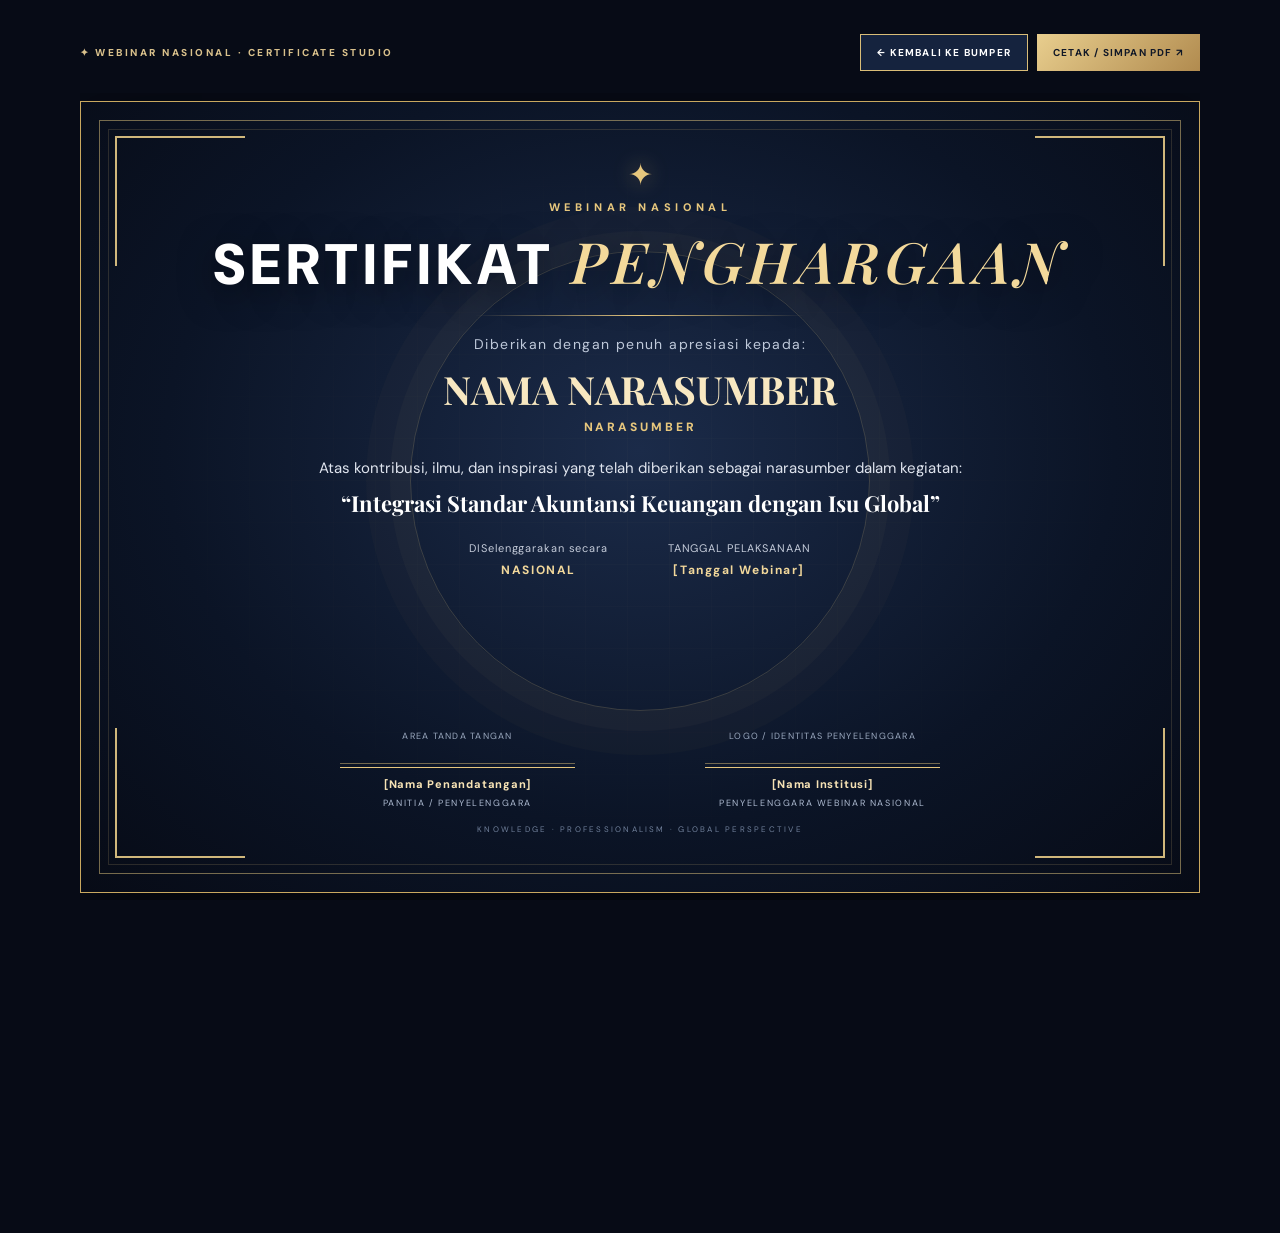
==== sertifikat.html @ 472e7316 "Add editable national webinar speaker certificate page" ====
<!doctype html>
<html lang="id">
<head>
<meta charset="utf-8">
<meta name="viewport" content="width=device-width,initial-scale=1">
<meta name="theme-color" content="#070b16">
<title>Sertifikat Narasumber | Webinar Nasional</title>
<link rel="stylesheet" href="style.css">
<style>
body{overflow:auto;min-height:100%;background:#070b16;color:#fff}
.certificate-app{min-height:100vh;padding:34px 20px 50px;position:relative;z-index:1}
.cert-toolbar{max-width:1120px;margin:0 auto 22px;display:flex;align-items:center;justify-content:space-between;gap:12px;flex-wrap:wrap}
.cert-brand{font-size:10px;letter-spacing:.25em;color:#d9c18c;font-weight:800}
.cert-actions{display:flex;gap:9px;flex-wrap:wrap}
.cert-btn{border:1px solid #d9bd78;background:#15233e;color:#fff;padding:11px 16px;font:700 10px 'DM Sans',sans-serif;letter-spacing:.12em;cursor:pointer}
.cert-btn.primary{background:linear-gradient(135deg,#e8ce8e,#b18b4f);color:#111827;border:0}
.cert-btn:hover{filter:brightness(1.12)}
.cert-wrap{width:min(1120px,100%);margin:auto;overflow-x:auto;padding:8px 0 20px}
.certificate{position:relative;width:1120px;height:792px;max-width:none;background:radial-gradient(ellipse at 50% 44%,#1b2b49 0%,#0b1426 60%,#070b16 100%);border:1px solid #c9a85f;box-shadow:0 24px 80px #0009;overflow:hidden;padding:58px 78px;text-align:center}
.certificate:before{content:"";position:absolute;inset:18px;border:1px solid #d8bd7b88;pointer-events:none}
.certificate:after{content:"";position:absolute;inset:27px;border:1px solid #d8bd7b2b;pointer-events:none}
.cert-grid{position:absolute;inset:0;opacity:.11;background-image:linear-gradient(#e7c77d33 1px,transparent 1px),linear-gradient(90deg,#e7c77d33 1px,transparent 1px);background-size:42px 42px;mask-image:radial-gradient(ellipse,black,transparent 74%)}
.cert-orb{position:absolute;width:460px;height:460px;border:1px solid #d8bd7b36;border-radius:50%;left:50%;top:48%;transform:translate(-50%,-50%);box-shadow:0 0 0 20px #d8bd7b08,0 0 0 44px #d8bd7b05}
.cert-corner{position:absolute;width:130px;height:130px;border-color:#e6ca86;border-style:solid;opacity:.9}
.cert-corner.tl{top:34px;left:34px;border-width:2px 0 0 2px}.cert-corner.tr{top:34px;right:34px;border-width:2px 2px 0 0}.cert-corner.bl{bottom:34px;left:34px;border-width:0 0 2px 2px}.cert-corner.br{bottom:34px;right:34px;border-width:0 2px 2px 0}
.cert-content{position:relative;z-index:1;height:100%;display:flex;flex-direction:column;align-items:center}
.cert-mark{font-size:30px;color:#e7c77d;line-height:1;margin-bottom:10px;text-shadow:0 0 22px #e7c77d77}
.cert-eyebrow{font-size:11px;font-weight:800;letter-spacing:.42em;color:#e7c77d;margin:0 0 18px}
.cert-title{font-size:57px;line-height:1;font-weight:900;letter-spacing:.09em;margin:0;color:#fff;text-shadow:0 8px 35px #0008}
.cert-title em{font-family:'Playfair Display',serif;color:#f3d99b;font-weight:600}
.cert-rule{width:330px;height:1px;background:linear-gradient(90deg,transparent,#e7c77d,transparent);margin:22px auto 19px}
.cert-intro{font-size:14px;letter-spacing:.1em;color:#bfc9da;margin:0 0 15px}
.cert-name{font-family:'Playfair Display',serif;font-weight:700;font-size:39px;color:#f8e8c1;margin:0 0 7px;line-height:1.12}
.cert-role{font-size:12px;letter-spacing:.24em;color:#e7c77d;font-weight:800;margin:0 0 20px}
.cert-body{font-size:15px;line-height:1.8;color:#e0e5ef;max-width:790px;margin:0 auto}
.cert-topic{font-family:'Playfair Display',serif;font-size:22px;line-height:1.3;color:#fff;margin:7px auto 0;max-width:820px}
.cert-meta{display:flex;justify-content:center;gap:60px;margin-top:24px;color:#c5ccda;font-size:11px;letter-spacing:.08em}
.cert-meta strong{display:block;color:#f2d89b;font-size:12px;margin-top:7px;letter-spacing:.13em}
.signature-area{margin-top:auto;margin-bottom:3px;display:flex;justify-content:center;align-items:flex-end;width:100%;gap:130px}
.sig-block{width:235px;text-align:center;color:#dfe5f0;font-size:11px;letter-spacing:.07em}
.sig-image{height:58px;width:100%;display:flex;align-items:center;justify-content:center;margin-bottom:4px}
.sig-image img{max-height:58px;max-width:190px;object-fit:contain}
.sig-placeholder{height:55px;width:100%;border-bottom:1px solid #e7c77d77;display:flex;align-items:center;justify-content:center;color:#9ba9bf;font-size:9px;letter-spacing:.14em}
.sig-name{border-top:1px solid #e7c77d;margin-top:3px;padding-top:9px;font-weight:800;color:#f7e3b5;min-height:26px}
.sig-caption{font-size:9px;color:#aebbd1;margin-top:4px;letter-spacing:.18em}
.cert-foot{font-size:8px;letter-spacing:.28em;color:#71809b;margin-top:12px}
.editor{max-width:1120px;margin:20px auto 0;padding:18px 20px;border:1px solid #d7bd7b44;background:#0c1425;display:grid;grid-template-columns:repeat(4,minmax(0,1fr));gap:14px}
.editor h2{grid-column:1/-1;font-size:12px;letter-spacing:.2em;color:#e7c77d;margin:0 0 2px}
.editor label{font-size:10px;letter-spacing:.1em;color:#b7c3d6;display:flex;flex-direction:column;gap:7px}
.editor input{background:#070c18;border:1px solid #394761;color:white;padding:10px;font:13px 'DM Sans',sans-serif;min-width:0}
.editor .wide{grid-column:span 2}
.editor .hint{grid-column:1/-1;font-size:10px;color:#8391a8;line-height:1.5;margin:0}
@media(max-width:720px){.certificate-app{padding:22px 12px}.cert-toolbar{align-items:flex-start}.editor{grid-template-columns:1fr 1fr}.editor .wide{grid-column:span 2}.certificate{transform-origin:top left}}
@page{size:A4 landscape;margin:0}
@media print{
 html,body{width:297mm;height:210mm;overflow:hidden!important;background:#070b16!important;-webkit-print-color-adjust:exact;print-color-adjust:exact}
 .certificate-app{padding:0;min-height:0}
 .cert-toolbar,.editor{display:none!important}
 .cert-wrap{width:297mm;height:210mm;padding:0;margin:0;overflow:visible}
 .certificate{width:297mm;height:210mm;transform:none!important;box-shadow:none;padding:15mm 20mm;border:0}
 .certificate:before{inset:5mm}.certificate:after{inset:7mm}
 .cert-corner{width:35mm;height:35mm}.cert-corner.tl{top:9mm;left:9mm}.cert-corner.tr{top:9mm;right:9mm}.cert-corner.bl{bottom:9mm;left:9mm}.cert-corner.br{bottom:9mm;right:9mm}
 .cert-mark{font-size:8mm;margin-bottom:2mm}.cert-eyebrow{font-size:3mm;margin-bottom:4mm}
 .cert-title{font-size:15mm}.cert-rule{margin:5mm auto 4mm;width:88mm}
 .cert-intro{font-size:3.7mm;margin-bottom:3mm}.cert-name{font-size:10mm}.cert-role{font-size:3mm;margin-bottom:4mm}
 .cert-body{font-size:3.8mm}.cert-topic{font-size:6mm;margin-top:1.5mm}
 .cert-meta{margin-top:5mm;font-size:2.8mm;gap:16mm}.cert-meta strong{font-size:3.2mm;margin-top:2mm}
 .signature-area{margin-bottom:0;gap:35mm}.sig-block{width:62mm;font-size:2.8mm}.sig-image{height:15mm}.sig-image img{max-height:15mm;max-width:50mm}.sig-placeholder{height:14mm;font-size:2.3mm}.sig-name{padding-top:2mm;min-height:7mm}.sig-caption{font-size:2.2mm}
 .cert-foot{font-size:2mm;margin-top:2mm}
}
</style>
</head>
<body>
<main class="certificate-app">
 <div class="cert-toolbar">
  <div class="cert-brand">✦ WEBINAR NASIONAL · CERTIFICATE STUDIO</div>
  <div class="cert-actions">
   <button class="cert-btn" onclick="window.location.href='index.html'">← KEMBALI KE BUMPER</button>
   <button class="cert-btn primary" onclick="window.print()">CETAK / SIMPAN PDF ↗</button>
  </div>
 </div>
 <div class="cert-wrap">
  <section class="certificate" id="certificate">
   <div class="cert-grid"></div><div class="cert-orb"></div>
   <i class="cert-corner tl"></i><i class="cert-corner tr"></i><i class="cert-corner bl"></i><i class="cert-corner br"></i>
   <div class="cert-content">
    <div class="cert-mark">✦</div>
    <p class="cert-eyebrow">WEBINAR NASIONAL</p>
    <h1 class="cert-title">SERTIFIKAT <em>PENGHARGAAN</em></h1>
    <div class="cert-rule"></div>
    <p class="cert-intro">Diberikan dengan penuh apresiasi kepada:</p>
    <h2 class="cert-name" id="preview-name">NAMA NARASUMBER</h2>
    <p class="cert-role" id="preview-degree">NARASUMBER</p>
    <p class="cert-body">Atas kontribusi, ilmu, dan inspirasi yang telah diberikan sebagai narasumber dalam kegiatan:</p>
    <h3 class="cert-topic">“Integrasi Standar Akuntansi Keuangan dengan Isu Global”</h3>
    <div class="cert-meta">
     <div>DISelenggarakan secara<strong>NASIONAL</strong></div>
     <div>TANGGAL PELAKSANAAN<strong id="preview-date">[Tanggal Webinar]</strong></div>
    </div>
    <div class="signature-area">
     <div class="sig-block">
      <div class="sig-image"><img id="sig-img" alt="Tanda tangan panitia" hidden></div>
      <div class="sig-placeholder" id="sig-placeholder">AREA TANDA TANGAN</div>
      <div class="sig-name" id="preview-signatory">[Nama Penandatangan]</div>
      <div class="sig-caption">PANITIA / PENYELENGGARA</div>
     </div>
     <div class="sig-block">
      <div class="sig-image"><img id="org-img" alt="Logo penyelenggara" hidden></div>
      <div class="sig-placeholder" id="org-placeholder">LOGO / IDENTITAS PENYELENGGARA</div>
      <div class="sig-name" id="preview-org">[Nama Institusi]</div>
      <div class="sig-caption">PENYELENGGARA WEBINAR NASIONAL</div>
     </div>
    </div>
    <div class="cert-foot">KNOWLEDGE · PROFESSIONALISM · GLOBAL PERSPECTIVE</div>
   </div>
  </section>
 </div>
 <section class="editor">
  <h2>SESUAIKAN DATA SERTIFIKAT</h2>
  <label>Nama lengkap narasumber<input id="input-name" value="NAMA NARASUMBER"></label>
  <label>Gelar / kualifikasi<input id="input-degree" value="NARASUMBER"></label>
  <label>Tanggal webinar<input id="input-date" placeholder="Contoh: 4 November 2026"></label>
  <label>Nama penandatangan<input id="input-signatory" placeholder="Nama lengkap / jabatan"></label>
  <label class="wide">Nama institusi / penyelenggara<input id="input-org" placeholder="Nama program studi / institusi"></label>
  <label class="wide">Unggah gambar tanda tangan (opsional)<input id="input-signature" type="file" accept="image/png,image/jpeg,image/webp"></label>
  <p class="hint">Area tanda tangan disiapkan kosong secara default agar bisa diisi tanda tangan resmi. Gunakan gambar tanda tangan yang memang berhak digunakan. Untuk hasil terbaik, unggah PNG transparan. Klik “Cetak / Simpan PDF” lalu pilih ukuran kertas A4 dan orientasi landscape.</p>
 </section>
</main>
<script>
const bind=(input,preview)=>{document.getElementById(input).addEventListener('input',e=>document.getElementById(preview).textContent=e.target.value||'');};
bind('input-name','preview-name');bind('input-degree','preview-degree');bind('input-date','preview-date');bind('input-signatory','preview-signatory');bind('input-org','preview-org');
document.getElementById('input-signature').addEventListener('change',e=>{
 const file=e.target.files&&e.target.files[0];if(!file)return;
 const reader=new FileReader();reader.onload=()=>{const img=document.getElementById('sig-img');img.src=reader.result;img.hidden=false;document.getElementById('sig-placeholder').hidden=true;};reader.readAsDataURL(file);
});
</script>
</body></html>
---- style.css ----
@import url('https://fonts.googleapis.com/css2?family=DM+Sans:wght@400;500;600;700;800;900&family=Playfair+Display:ital,wght@0,600;0,700;1,600;1,700&display=swap');
:root{--gold:#e7c77d;--pale:#fff1c7;--navy:#070b16;--blue:#15233e}
*{box-sizing:border-box}html,body{margin:0;width:100%;height:100%;overflow:hidden;background:var(--navy);color:#fff;font-family:'DM Sans',sans-serif}.stage{position:relative;width:100%;height:100%;min-height:500px;overflow:hidden;isolation:isolate;background:radial-gradient(ellipse at 50% 50%,#172747 0%,#0b1428 43%,#060913 100%)}
.backdrop-grid{position:absolute;inset:-50%;opacity:.12;background-image:linear-gradient(#e7c77d33 1px,transparent 1px),linear-gradient(90deg,#e7c77d33 1px,transparent 1px);background-size:72px 72px;transform:perspective(680px) rotateX(62deg) scale(1.8);animation:gridDrift 22s linear infinite;z-index:-2}
.glow{position:absolute;width:48vw;height:48vw;border-radius:50%;filter:blur(95px);opacity:.23;z-index:-2;transition:all 1s}.glow-left{left:-20%;top:5%;background:#1f5794;animation:glowFloat 12s ease-in-out infinite alternate}.glow-right{right:-20%;bottom:-28%;background:#a47a39;animation:glowFloat 15s ease-in-out infinite alternate-reverse}
#particles{position:absolute;inset:0;width:100%;height:100%;z-index:-1;pointer-events:none}.vignette{position:absolute;inset:0;z-index:4;pointer-events:none;background:radial-gradient(ellipse,transparent 45%,#03050bbd 110%)}
.top-bar{position:absolute;top:5.5%;left:6%;right:6%;display:flex;align-items:center;gap:13px;color:#b9c4d9;font-size:9px;font-weight:700;letter-spacing:.28em;z-index:6;opacity:.8}.top-bar i{height:1px;flex:1;background:linear-gradient(90deg,#d2b16a77,transparent)}.top-mark{color:var(--gold);font-size:15px}
.progress-track{position:absolute;top:0;left:0;width:100%;height:2px;background:#ffffff0b;z-index:10}.progress-track span{display:block;height:100%;width:0;background:linear-gradient(90deg,#9d753c,var(--pale));box-shadow:0 0 12px var(--gold)}
.scene{position:absolute;inset:10% 5% 9%;display:flex;align-items:center;justify-content:center;flex-direction:column;text-align:center;visibility:hidden;opacity:0;pointer-events:none;transform:scale(1.025);transition:opacity .7s ease,transform .9s cubic-bezier(.2,.8,.2,1),visibility .7s}.scene.active{visibility:visible;opacity:1;transform:scale(1);pointer-events:auto}.micro-label{font-size:10px;font-weight:700;letter-spacing:.5em;color:var(--gold);margin:0 0 28px;opacity:0;transform:translateY(18px);text-shadow:0 0 18px #e7c77d55}.active .micro-label{animation:microIn .8s .15s forwards}
.scene-kicker .kicker-orbit{position:absolute;width:min(56vw,650px);aspect-ratio:1;border:1px solid #dfbf7330;border-radius:50%;animation:orbitSpin 28s linear infinite}.kicker-orbit:before,.kicker-orbit:after{content:'';position:absolute;width:7px;height:7px;background:var(--pale);border-radius:50%;box-shadow:0 0 20px 5px #e7c77d99}.kicker-orbit:before{top:13%;left:17%}.kicker-orbit:after{bottom:15%;right:13%;width:4px;height:4px}
.kicker-line{position:absolute;width:min(80vw,900px);height:1px;background:linear-gradient(90deg,transparent,#e7c77d99,transparent);transform:scaleX(0);box-shadow:0 0 18px #e7c77d55}.active .kicker-line{animation:lineExpand 1s .2s forwards}
.word-narasumber{display:flex;gap:clamp(1px,.8vw,12px);position:relative;margin:0;font-size:clamp(32px,7.4vw,104px);font-weight:900;letter-spacing:.08em;line-height:1;text-shadow:0 8px 45px #000a;z-index:1}.word-narasumber span{display:inline-block;opacity:0;transform:translateY(70px) rotateX(90deg) scale(.7);filter:blur(12px)}.active .word-narasumber span{animation:letterDrop .75s cubic-bezier(.16,1,.3,1) forwards;animation-delay:calc(.25s + var(--i)*.075s)}.word-narasumber span:nth-child(1){--i:0}.word-narasumber span:nth-child(2){--i:1}.word-narasumber span:nth-child(3){--i:2}.word-narasumber span:nth-child(4){--i:3}.word-narasumber span:nth-child(5){--i:4}.word-narasumber span:nth-child(6){--i:5}.word-narasumber span:nth-child(7){--i:6}.word-narasumber span:nth-child(8){--i:7}.word-narasumber span:nth-child(9){--i:8}.word-narasumber span:nth-child(10){--i:9}
.under-glow{height:2px;width:0;margin-top:32px;background:linear-gradient(90deg,transparent,var(--gold),transparent);box-shadow:0 0 24px var(--gold)}.active .under-glow{animation:underGlow 1.1s 1.1s forwards}.scene-sub{font-size:9px;letter-spacing:.32em;color:#aebbd1;margin:24px 0 0;opacity:0;transform:translateY(12px)}.active .scene-sub{animation:microIn .7s 1.3s forwards}
.scene-arrival .light-sweep{position:absolute;top:0;bottom:0;width:30%;left:-40%;background:linear-gradient(90deg,transparent,#e8c8781a,transparent);transform:skewX(-20deg)}.active .light-sweep{animation:sweep 1.8s .1s ease-in-out forwards}
.scene-arrival h2{font-size:clamp(35px,6.6vw,86px);line-height:1.08;letter-spacing:-.04em;margin:0;opacity:0;transform:scale(.8);filter:blur(13px)}.active.scene-arrival h2{animation:impactIn 1s .35s cubic-bezier(.16,1,.3,1) forwards}.scene-arrival h2 em{font-family:'Playfair Display',serif;color:var(--pale);font-weight:600}
.arrival-ring{width:80px;height:80px;border:1px solid #e7c77d66;border-radius:50%;margin-top:32px;display:grid;place-items:center;position:relative;opacity:0;transform:scale(.3)}.arrival-ring:before,.arrival-ring:after{content:'';position:absolute;inset:-10px;border:1px solid #e7c77d44;border-radius:50%;animation:ringPulse 2.4s infinite}.arrival-ring:after{animation-delay:1.2s}.arrival-ring span{color:var(--gold);font-size:25px;text-shadow:0 0 22px var(--gold)}.active .arrival-ring{animation:popIn .7s 1s forwards}
.scene-welcome .welcome-rays{position:absolute;width:100%;height:100%;background:repeating-conic-gradient(from 0deg at 50% 50%,#e7c77d0a 0deg 2deg,transparent 2deg 15deg);mask-image:radial-gradient(ellipse,black,transparent 70%);animation:rays 28s linear infinite}
.welcome-title{position:relative;font-size:clamp(39px,7vw,92px);font-weight:900;letter-spacing:-.065em;margin:0;opacity:0;transform:translateY(30px);z-index:1}.welcome-title b{font-family:'Playfair Display',serif;font-weight:600;font-style:italic;color:var(--pale);text-shadow:0 0 35px #e7c77d77}.active .welcome-title{animation:welcomeIn 1s .3s forwards}
.welcome-line{display:flex;align-items:center;gap:17px;margin-top:27px;opacity:0}.welcome-line span{height:1px;width:0;background:var(--gold)}.welcome-line i{font-size:9px;letter-spacing:.28em;color:#c1cadd;font-style:normal}.active .welcome-line{animation:fadeOnly .5s 1s forwards}.active .welcome-line span{animation:lineGrow .8s 1s forwards}
.sparkle{position:absolute;color:var(--pale);text-shadow:0 0 20px var(--gold);opacity:0}.s1{left:20%;top:25%;font-size:24px}.s2{right:19%;top:34%;font-size:31px}.s3{right:27%;bottom:22%;font-size:19px}.active .s1{animation:twinkle 1.6s 1s infinite}.active .s2{animation:twinkle 1.8s 1.3s infinite}.active .s3{animation:twinkle 1.5s 1.6s infinite}
.scene-reveal{inset:10% 7% 8%;text-align:left}.reveal-overline{position:absolute;top:1%;left:0;color:var(--gold);font-size:9px;letter-spacing:.4em;font-weight:700;opacity:0;transform:translateY(-12px)}.active .reveal-overline{animation:microIn .7s .1s forwards}
.reveal-layout{width:100%;height:100%;display:flex;align-items:center;justify-content:center;gap:clamp(38px,8vw,115px);padding:3% 2%}.photo-column{position:relative;width:min(31vw,365px);height:min(66vh,500px);min-width:220px;flex-shrink:0;opacity:0;transform:translateY(55px) scale(.86);filter:blur(12px)}.active .photo-column{animation:photoReveal 1.15s .35s cubic-bezier(.16,1,.3,1) forwards}
.photo-aura{position:absolute;inset:-25%;background:radial-gradient(ellipse,#dcb76a55,transparent 65%);filter:blur(28px);animation:auraBreathe 4s infinite}.photo-ring{position:absolute;border:1px solid #e7c77d55;border-radius:50%;aspect-ratio:1;left:50%;top:50%;transform:translate(-50%,-50%)}.ring-a{width:130%;animation:ringRotate 23s linear infinite}.ring-a:before{content:'';position:absolute;left:17%;top:12%;width:8px;height:8px;background:var(--pale);border-radius:50%;box-shadow:0 0 22px 8px #e7c77d99}.ring-b{width:115%;border-style:dashed;opacity:.48;animation:ringRotate 34s linear infinite reverse}
.photo-card{position:absolute;inset:0;overflow:hidden;background:linear-gradient(145deg,#263957,#0a1120);border:1px solid #f5dda4;box-shadow:0 25px 90px #000b,0 0 50px #e7c77d33;clip-path:polygon(0 0,87% 0,100% 11%,100% 100%,13% 100%,0 89%)}.photo-card img{display:none;width:100%;height:100%;object-fit:cover;filter:saturate(.9) contrast(1.07)}.photo-placeholder{position:absolute;inset:0;display:flex;align-items:center;justify-content:center;flex-direction:column;gap:13px;background:radial-gradient(circle at 50% 30%,#41516e,#0d172b 70%);color:var(--pale);text-align:center}.photo-placeholder span{font-size:45px;text-shadow:0 0 25px var(--gold)}.photo-placeholder b{font-size:10px;letter-spacing:.15em}.photo-placeholder small{font-size:9px;letter-spacing:.06em;color:#b7c1d2}
.photo-glint{position:absolute;inset:0;background:linear-gradient(115deg,transparent 35%,#fff4 50%,transparent 65%);transform:translateX(-130%)}.active .photo-glint{animation:photoGlint 1.5s 1.3s ease-in-out forwards}
.photo-corner{position:absolute;width:29px;height:29px;border-color:var(--pale);border-style:solid;z-index:3;filter:drop-shadow(0 0 7px var(--gold))}.pc1{top:-8px;left:-8px;border-width:2px 0 0 2px}.pc2{top:-8px;right:-8px;border-width:2px 2px 0 0}.pc3{bottom:-8px;left:-8px;border-width:0 0 2px 2px}.pc4{bottom:-8px;right:-8px;border-width:0 2px 2px 0}
.speaker-copy{max-width:560px;min-width:0;opacity:0;transform:translateX(55px);filter:blur(9px)}.active .speaker-copy{animation:copyReveal 1s .75s cubic-bezier(.16,1,.3,1) forwards}.speaker-overline{font-size:9px;color:var(--gold);font-weight:700;letter-spacing:.35em;display:flex;align-items:center;gap:12px;margin:0 0 20px}.speaker-overline span{width:27px;height:1px;background:var(--gold);box-shadow:0 0 12px var(--gold)}
.speaker-name{font-size:clamp(30px,4.5vw,62px);font-weight:900;line-height:1.02;letter-spacing:-.055em;margin:0;text-shadow:0 8px 40px #0009}.gold-divider{display:flex;align-items:center;gap:12px;color:var(--gold);font-size:13px;margin:23px 0}.gold-divider span{height:1px;width:55px;background:linear-gradient(90deg,var(--gold),transparent)}.gold-divider span:last-child{transform:rotate(180deg)}
.speaker-role{font-size:clamp(10px,1.1vw,13px);letter-spacing:.17em;line-height:1.7;color:#c0cadb;font-weight:600;margin:0;text-transform:uppercase}.speaker-thanks{font-size:8px;letter-spacing:.28em;color:#7787a4;margin:28px 0 0}
.reveal-bottom{position:absolute;bottom:0;left:0;right:0;display:flex;justify-content:space-between;align-items:center;color:#8692a9;font-size:8px;letter-spacing:.23em;opacity:0}.reveal-bottom b{font-size:14px;color:var(--gold)}.active .reveal-bottom{animation:fadeOnly .6s 1.35s forwards}
.sound-ui{position:absolute;left:6%;bottom:5%;display:flex;align-items:center;gap:10px;color:#9eabc1;font-size:8px;letter-spacing:.18em;z-index:8}.equalizer{height:14px;display:flex;align-items:center;gap:2px}.equalizer i{height:4px;width:2px;background:var(--gold);opacity:.55}.sound-ui.playing .equalizer i{opacity:1;animation:eq .55s infinite alternate}.equalizer i:nth-child(2){animation-delay:.15s}.equalizer i:nth-child(3){animation-delay:.3s}.equalizer i:nth-child(4){animation-delay:.08s}
.audio-toggle{position:absolute;right:5.5%;bottom:4%;width:38px;height:38px;border:1px solid #d9bd7c88;border-radius:50%;background:#101a2d;color:var(--pale);font-size:17px;cursor:pointer;z-index:9;box-shadow:0 0 22px #e7c77d20}.audio-toggle:hover{transform:scale(1.08);background:#27334a}
@keyframes gridDrift{to{background-position:72px 72px}}@keyframes glowFloat{to{transform:translate(20%,15%) scale(1.2)}}@keyframes orbitSpin{to{transform:rotate(360deg)}}@keyframes ringRotate{to{transform:translate(-50%,-50%) rotate(360deg)}}@keyframes rays{to{transform:rotate(360deg)}}@keyframes microIn{to{opacity:1;transform:none}}@keyframes lineExpand{to{transform:scaleX(1)}}@keyframes letterDrop{to{opacity:1;transform:translateY(0) rotateX(0) scale(1);filter:blur(0)}}@keyframes underGlow{to{width:min(35vw,400px)}}@keyframes impactIn{to{opacity:1;transform:scale(1);filter:blur(0)}}@keyframes popIn{to{opacity:1;transform:scale(1)}}@keyframes ringPulse{0%{transform:scale(.8);opacity:.7}100%{transform:scale(1.6);opacity:0}}@keyframes sweep{0%{left:-40%}100%{left:120%}}@keyframes welcomeIn{to{opacity:1;transform:none}}@keyframes fadeOnly{to{opacity:1}}@keyframes lineGrow{to{width:42px}}@keyframes twinkle{0%,100%{opacity:0;transform:scale(.4) rotate(0)}50%{opacity:1;transform:scale(1.2) rotate(90deg)}}@keyframes photoReveal{to{opacity:1;transform:none;filter:blur(0)}}@keyframes auraBreathe{50%{transform:scale(1.12);opacity:.7}}@keyframes photoGlint{to{transform:translateX(130%)}}@keyframes copyReveal{to{opacity:1;transform:none;filter:blur(0)}}@keyframes eq{to{height:13px}}
@media(max-width:760px){.top-bar{top:3.5%;font-size:7px;letter-spacing:.13em}.micro-label{font-size:8px;letter-spacing:.32em;margin-bottom:20px}.word-narasumber{font-size:clamp(26px,7.3vw,55px);gap:1px}.kicker-orbit{width:85vw!important}.scene-sub{font-size:7px;letter-spacing:.2em}.scene-arrival h2{font-size:clamp(32px,8vw,52px)}.arrival-ring{width:60px;height:60px}.welcome-title{font-size:clamp(34px,9vw,58px)}.welcome-line{gap:9px}.welcome-line i{font-size:7px;letter-spacing:.15em}.welcome-line span{max-width:25px}.s1{left:9%;top:24%}.s2{right:8%;top:31%}.s3{right:17%;bottom:20%}
.scene-reveal{inset:8% 6% 10%}.reveal-layout{flex-direction:column;gap:19px;padding:8% 0 4%;justify-content:center}.photo-column{width:min(43vw,220px);height:min(35vh,255px);min-width:165px;flex-shrink:0}.speaker-copy{text-align:center;max-width:100%}.speaker-overline{justify-content:center;font-size:7px;margin-bottom:10px}.speaker-name{font-size:clamp(25px,6.5vw,37px)}.gold-divider{justify-content:center;margin:12px 0}.gold-divider span{width:30px}.speaker-role{font-size:8px;letter-spacing:.12em}.speaker-thanks{font-size:7px;margin-top:13px}.reveal-overline{top:0;font-size:7px}.reveal-bottom{font-size:6px;letter-spacing:.12em}.reveal-bottom b{font-size:11px}.sound-ui{bottom:3%;left:6%;font-size:7px}.audio-toggle{bottom:2%;right:6%;width:32px;height:32px}
}
@media(prefers-reduced-motion:reduce){*,*:before,*:after{animation-duration:.01ms!important;animation-iteration-count:1!important;transition-duration:.01ms!important}}


/* Speaker selector and preview navigation */
.selector-screen,.bumper-screen{position:absolute;inset:0;z-index:5;opacity:0;visibility:hidden;pointer-events:none;transition:opacity .65s ease,visibility .65s}
.selector-screen.active,.bumper-screen.active{opacity:1;visibility:visible;pointer-events:auto}
.selector-screen{display:flex;flex-direction:column;align-items:center;justify-content:center;padding:9% 7% 7%;text-align:center}
.selector-eyebrow{margin:0 0 17px;color:var(--gold);font-size:9px;font-weight:700;letter-spacing:.42em}
.selector-heading{margin:0;font-size:clamp(34px,6.7vw,82px);font-weight:900;letter-spacing:-.06em;line-height:1.05;text-shadow:0 10px 40px #0009}
.selector-heading em{font-family:'Playfair Display',serif;color:var(--pale);font-weight:600}
.selector-description{margin:17px 0 35px;color:#aebbd1;font-size:12px;letter-spacing:.06em}
.speaker-options{width:min(100%,1040px);display:grid;grid-template-columns:1fr 1fr;gap:23px}
.speaker-option{position:relative;min-width:0;display:grid;grid-template-columns:112px 1fr;grid-template-rows:auto 1fr auto;column-gap:20px;align-items:center;padding:23px;text-align:left;color:#fff;border:1px solid #d9bd7c55;border-radius:4px;background:linear-gradient(135deg,#182944df,#0b1323ed);cursor:pointer;overflow:hidden;transition:transform .35s,border-color .35s,box-shadow .35s}
.speaker-option:before{content:'';position:absolute;inset:0;background:linear-gradient(110deg,transparent,#e7c77d0d,transparent);transform:translateX(-110%);transition:transform .7s}
.speaker-option:hover{transform:translateY(-7px);border-color:#efd99d;box-shadow:0 22px 60px #0008,0 0 35px #e7c77d20}
.speaker-option:hover:before{transform:translateX(110%)}
.option-index{grid-column:1/-1;margin-bottom:17px;color:var(--gold);font-size:8px;letter-spacing:.3em;font-weight:700}
.option-photo{grid-column:1;grid-row:2/4;width:112px;height:142px;overflow:hidden;border:1px solid #e7c77d88;background:#111d31;clip-path:polygon(0 0,88% 0,100% 12%,100% 100%,12% 100%,0 88%)}
.option-photo img{width:100%;height:100%;object-fit:cover}
.option-copy{grid-column:2;grid-row:2;display:flex;flex-direction:column;gap:9px;min-width:0}
.option-copy strong{font-size:19px;letter-spacing:-.02em}
.option-copy small{font-size:10px;line-height:1.6;color:#b7c4d8}
.option-cta{grid-column:2;grid-row:3;align-self:end;margin-top:18px;color:var(--pale);font-size:8px;font-weight:700;letter-spacing:.2em}
.option-cta b{margin-left:9px;font-size:15px}
.selector-footnote{margin:31px 0 0;color:#71819c;font-size:8px;letter-spacing:.25em}
.bumper-screen{z-index:6;background:transparent}
.back-button{position:absolute;left:5.5%;top:5%;z-index:12;border:1px solid #d9bd7c66;background:#0b1428d9;color:var(--pale);padding:10px 14px;font:700 8px 'DM Sans',sans-serif;letter-spacing:.16em;cursor:pointer;transition:background .2s,border-color .2s}
.back-button:hover{background:#24334d;border-color:var(--gold)}
.progress-track{z-index:13}
.bumper-screen .scene{z-index:2}
.bumper-screen .sound-ui{z-index:14}
.bumper-screen .audio-toggle{z-index:15}
@media(max-width:760px){
 .selector-screen{padding:13% 6% 8%}
 .selector-eyebrow{font-size:7px;letter-spacing:.25em;margin-bottom:13px}
 .selector-heading{font-size:clamp(32px,9vw,52px)}
 .selector-description{font-size:10px;margin:12px 0 23px}
 .speaker-options{grid-template-columns:1fr;gap:13px;max-width:480px}
 .speaker-option{grid-template-columns:82px 1fr;column-gap:15px;padding:15px}
 .option-index{margin-bottom:11px}
 .option-photo{width:82px;height:103px}
 .option-copy{gap:5px}
 .option-copy strong{font-size:15px}
 .option-copy small{font-size:8px}
 .option-cta{margin-top:10px;font-size:7px}
 .selector-footnote{font-size:6px;letter-spacing:.14em;margin-top:19px}
 .back-button{top:3%;left:4%;padding:8px 10px;font-size:7px}
 .scene-reveal{inset:10% 6% 10%}
}
@media(max-height:650px) and (min-width:761px){
 .selector-screen{padding-top:8%;padding-bottom:4%}
 .selector-heading{font-size:clamp(30px,5vw,56px)}
 .selector-description{margin:10px 0 18px}
 .speaker-option{padding:15px}
 .option-photo{height:112px}
 .selector-footnote{margin-top:15px}
}


/* APP-LIKE SPEAKER STUDIO MENU */
.selector-screen{z-index:8;background:radial-gradient(ellipse at 50% 15%,#1b2e4b 0%,#0a1222 60%,#060913 100%);overflow-y:auto}
.app-brand{color:var(--gold);font-size:9px;font-weight:700;letter-spacing:.34em;margin-bottom:17px}
.app-brand span{font-size:16px;margin-right:7px}
.selector-heading{font-size:clamp(38px,6vw,76px)}
.selector-description{max-width:620px;line-height:1.7}
.speaker-options{grid-template-columns:repeat(2,minmax(0,1fr));align-items:stretch}
.speaker-option{min-height:200px}
.custom-option{grid-column:1/-1;grid-template-columns:62px 1fr;grid-template-rows:auto 1fr auto;min-height:130px;padding:18px 23px}
.custom-option .option-index{grid-column:1/-1}
.custom-symbol{grid-column:1;grid-row:2/4;align-self:center;display:grid;place-items:center;width:49px;height:49px;border:1px solid #e7c77d99;border-radius:50%;font-size:28px;color:var(--pale);background:#e7c77d12}
.custom-option .option-copy{grid-column:2;grid-row:2}
.custom-option .option-copy strong{font-size:17px}
.custom-option .option-cta{grid-column:2;grid-row:3;margin-top:9px}
.custom-screen{position:absolute;inset:0;z-index:9;display:flex;align-items:center;justify-content:center;padding:7% 5%;overflow-y:auto;background:radial-gradient(ellipse at 50% 15%,#1b2e4b 0%,#0a1222 60%,#060913 100%);opacity:0;visibility:hidden;pointer-events:none;transition:opacity .5s,visibility .5s}
.custom-screen.active{opacity:1;visibility:visible;pointer-events:auto}
.custom-panel{position:relative;width:min(100%,760px);margin:auto;padding:34px 40px 25px;border:1px solid #d9bd7c66;background:linear-gradient(140deg,#14233bfa,#091222fa);box-shadow:0 30px 100px #0009}
.custom-panel h2{font-size:clamp(28px,4vw,44px);margin:0 0 8px;letter-spacing:-.045em}
.custom-panel h2 em{font-family:'Playfair Display',serif;color:var(--pale);font-weight:600}
.custom-intro{font-size:11px;color:#aebbd1;line-height:1.7;margin:0 0 23px}
.custom-panel form{display:block}
.custom-panel input[type=file]{position:absolute;width:1px;height:1px;opacity:0;pointer-events:none}
.upload-field{display:flex;align-items:center;gap:18px;padding:13px;margin-bottom:19px;border:1px dashed #d9bd7c77;background:#ffffff05;cursor:pointer}
.upload-preview{width:75px;height:86px;flex-shrink:0;display:flex;flex-direction:column;align-items:center;justify-content:center;gap:7px;background:#1b2b45;color:var(--pale);overflow:hidden}
.upload-preview>span{font-size:30px}
.upload-preview small{font-size:7px;letter-spacing:.1em}
.upload-preview img{width:100%;height:100%;object-fit:cover}
.upload-copy{display:flex;flex-direction:column;gap:7px}
.upload-copy strong{font-size:12px;color:#fff}
.upload-copy small{font-size:9px;color:#9eabc1;line-height:1.5}
.upload-copy b{font-size:8px;letter-spacing:.18em;color:var(--gold)}
.custom-fields{display:grid;grid-template-columns:1fr 1fr;gap:15px}
.custom-fields label{display:flex;flex-direction:column;gap:7px;color:#d5dced;font-size:9px;font-weight:700;letter-spacing:.06em}
.custom-fields input{width:100%;height:40px;padding:0 12px;border:1px solid #65758f66;border-radius:2px;background:#070e1c;color:#fff;font:400 11px 'DM Sans',sans-serif;outline:none}
.custom-fields input:focus{border-color:var(--gold);box-shadow:0 0 0 2px #e7c77d18}
.custom-fields input::placeholder{color:#65738a}
.custom-actions{display:flex;justify-content:flex-end;gap:10px;margin-top:22px}
.custom-actions button{padding:12px 17px;font:700 8px 'DM Sans',sans-serif;letter-spacing:.15em;cursor:pointer}
.secondary-action{background:transparent;color:#b7c4d8;border:1px solid #71819c77}
.primary-action{background:linear-gradient(100deg,#b18b4f,#eed99f);color:#111827;border:1px solid #f7e4ad}
.primary-action span{margin-left:9px;font-size:14px}
.custom-note{margin:16px 0 0;color:#7888a2;font-size:8px;line-height:1.5}
.custom-back{top:4%;left:4%}
.bumper-screen{z-index:10}
.bumper-screen .scene{inset:10% 5% 9%}
.bumper-screen .scene-reveal{inset:10% 7% 8%}
.bumper-screen .back-button{top:4%;left:5.5%}
.bumper-screen .progress-track{position:absolute;top:0;left:0;right:0}
@media(max-width:760px){
 .selector-screen{justify-content:flex-start;padding:17% 6% 8%}
 .selector-heading{font-size:clamp(35px,10vw,55px)}
 .speaker-options{grid-template-columns:1fr;gap:12px}
 .speaker-option{min-height:150px;grid-template-columns:82px 1fr;padding:15px}
 .option-photo{width:82px;height:105px}
 .custom-option{grid-column:auto;grid-template-columns:48px 1fr;min-height:125px}
 .custom-symbol{width:40px;height:40px;font-size:23px}
 .custom-option .option-copy strong{font-size:14px}
 .custom-panel{padding:27px 18px 20px;margin:25px 0}
 .custom-fields{grid-template-columns:1fr;gap:12px}
 .custom-fields input{height:38px}
 .custom-actions button{padding:11px 12px;font-size:7px}
 .upload-preview{width:65px;height:77px}
 .custom-screen{padding:16% 5% 7%}
 .custom-back{top:3%}
 .bumper-screen .scene{inset:10% 5% 9%}
}


/* COMBINED / DUAL SPEAKER MODE */
.combined-option{grid-column:1/-1;grid-template-columns:112px 1fr;min-height:152px}
.combined-thumbs{grid-column:1;grid-row:2/4;display:flex;align-items:center;justify-content:center;width:112px;position:relative}
.combined-thumbs img{width:48px;height:77px;object-fit:cover;border:1px solid var(--gold);box-shadow:0 8px 18px #0008}
.combined-thumbs img:first-child{transform:translateX(7px) rotate(-5deg)}
.combined-thumbs img:last-child{transform:translateX(-7px) rotate(5deg)}
.combined-thumbs i{position:absolute;z-index:2;left:50%;top:50%;transform:translate(-50%,-50%);font-style:normal;color:var(--pale);background:#0b1428;border:1px solid #d9bd7c88;width:24px;height:24px;border-radius:50%;display:grid;place-items:center;font-size:14px}
.combined-option .option-copy{grid-column:2;grid-row:2}
.combined-option .option-cta{grid-column:2;grid-row:3}
.combined-layout{position:absolute;inset:12% 5% 11%;display:none;grid-template-columns:minmax(0,1fr) 36px minmax(0,1fr);align-items:center;gap:clamp(12px,2.3vw,30px);width:90%;margin:auto}
.combined-speaker{min-width:0;display:flex;align-items:center;gap:clamp(12px,2vw,25px);height:100%;max-height:480px;opacity:0;transform:translateY(42px);filter:blur(8px)}
.active .combined-speaker:first-child{animation:photoReveal 1s .45s cubic-bezier(.16,1,.3,1) forwards}
.active .combined-speaker:last-child{animation:photoReveal 1s .7s cubic-bezier(.16,1,.3,1) forwards}
.combined-photo-frame{position:relative;width:clamp(120px,17vw,220px);height:min(47vh,355px);flex:0 0 auto;padding:5px;border:1px solid #ecd18d;background:linear-gradient(145deg,#d7b66f66,#17243c);box-shadow:0 22px 60px #0009,0 0 30px #e7c77d20;clip-path:polygon(0 0,88% 0,100% 12%,100% 100%,12% 100%,0 88%)}
.combined-photo-frame:after{content:'';position:absolute;inset:0;background:linear-gradient(115deg,transparent 35%,#fff4 50%,transparent 65%);transform:translateX(-130%)}
.active .combined-photo-frame:after{animation:photoGlint 1.5s 1.4s ease-in-out forwards}
.combined-photo-frame img{width:100%;height:100%;display:block;object-fit:cover;object-position:center top}
.combined-details{min-width:0;max-width:300px}
.combined-label{font-size:8px;letter-spacing:.3em;color:var(--gold);font-weight:700;margin:0 0 13px}
.combined-details h2{font-size:clamp(18px,2.1vw,31px);line-height:1.08;letter-spacing:-.045em;margin:0 0 12px;overflow-wrap:anywhere}
.combined-details p:not(.combined-label){font-size:clamp(8px,.85vw,11px);line-height:1.5;color:#c5cfde;margin:0 0 10px}
.combined-details strong{display:block;font-size:clamp(9px,1vw,12px);color:var(--pale);line-height:1.5}
.combined-details small{display:block;color:#9eabc1;font-size:clamp(8px,.8vw,10px);line-height:1.5;margin-top:3px}
.combined-divider{height:55%;display:flex;justify-content:center;align-items:center;position:relative}
.combined-divider:before{content:'';height:100%;width:1px;background:linear-gradient(transparent,#d7b66f99,transparent)}
.combined-divider span{position:absolute;width:28px;height:28px;border-radius:50%;display:grid;place-items:center;color:var(--pale);background:#101b2e;border:1px solid #d9bd7c99;font-size:13px;box-shadow:0 0 20px #e7c77d33}
@media(max-width:900px) and (min-width:761px){
 .combined-layout{inset:14% 3% 12%;width:94%;gap:10px}
 .combined-speaker{gap:10px}
 .combined-photo-frame{width:clamp(105px,15vw,150px);height:min(43vh,300px)}
 .combined-details h2{font-size:clamp(16px,2.2vw,22px)}
}
@media(max-width:760px){
 .combined-option{grid-column:auto;grid-template-columns:82px 1fr;min-height:150px}
 .combined-thumbs{width:82px}
 .combined-thumbs img{width:37px;height:65px}
 .combined-layout{inset:13% 5% 10%;width:90%;grid-template-columns:1fr 20px 1fr;gap:7px;align-items:center}
 .combined-speaker{flex-direction:column;justify-content:center;gap:8px;max-height:none;text-align:center}
 .combined-photo-frame{width:min(34vw,145px);height:min(28vh,190px);padding:3px}
 .combined-details{max-width:100%}
 .combined-label{font-size:6px;margin-bottom:7px;letter-spacing:.16em}
 .combined-details h2{font-size:clamp(12px,3.3vw,19px);margin-bottom:6px}
 .combined-details p:not(.combined-label){font-size:clamp(6px,1.8vw,8px);line-height:1.35;margin-bottom:5px}
 .combined-details strong{font-size:clamp(7px,1.8vw,9px)}
 .combined-details small{font-size:clamp(6px,1.6vw,8px)}
 .combined-divider{height:48%}
 .combined-divider span{width:20px;height:20px;font-size:10px}
 .bumper-screen .scene-reveal{inset:10% 4% 8%}
 .reveal-overline{top:0}
}
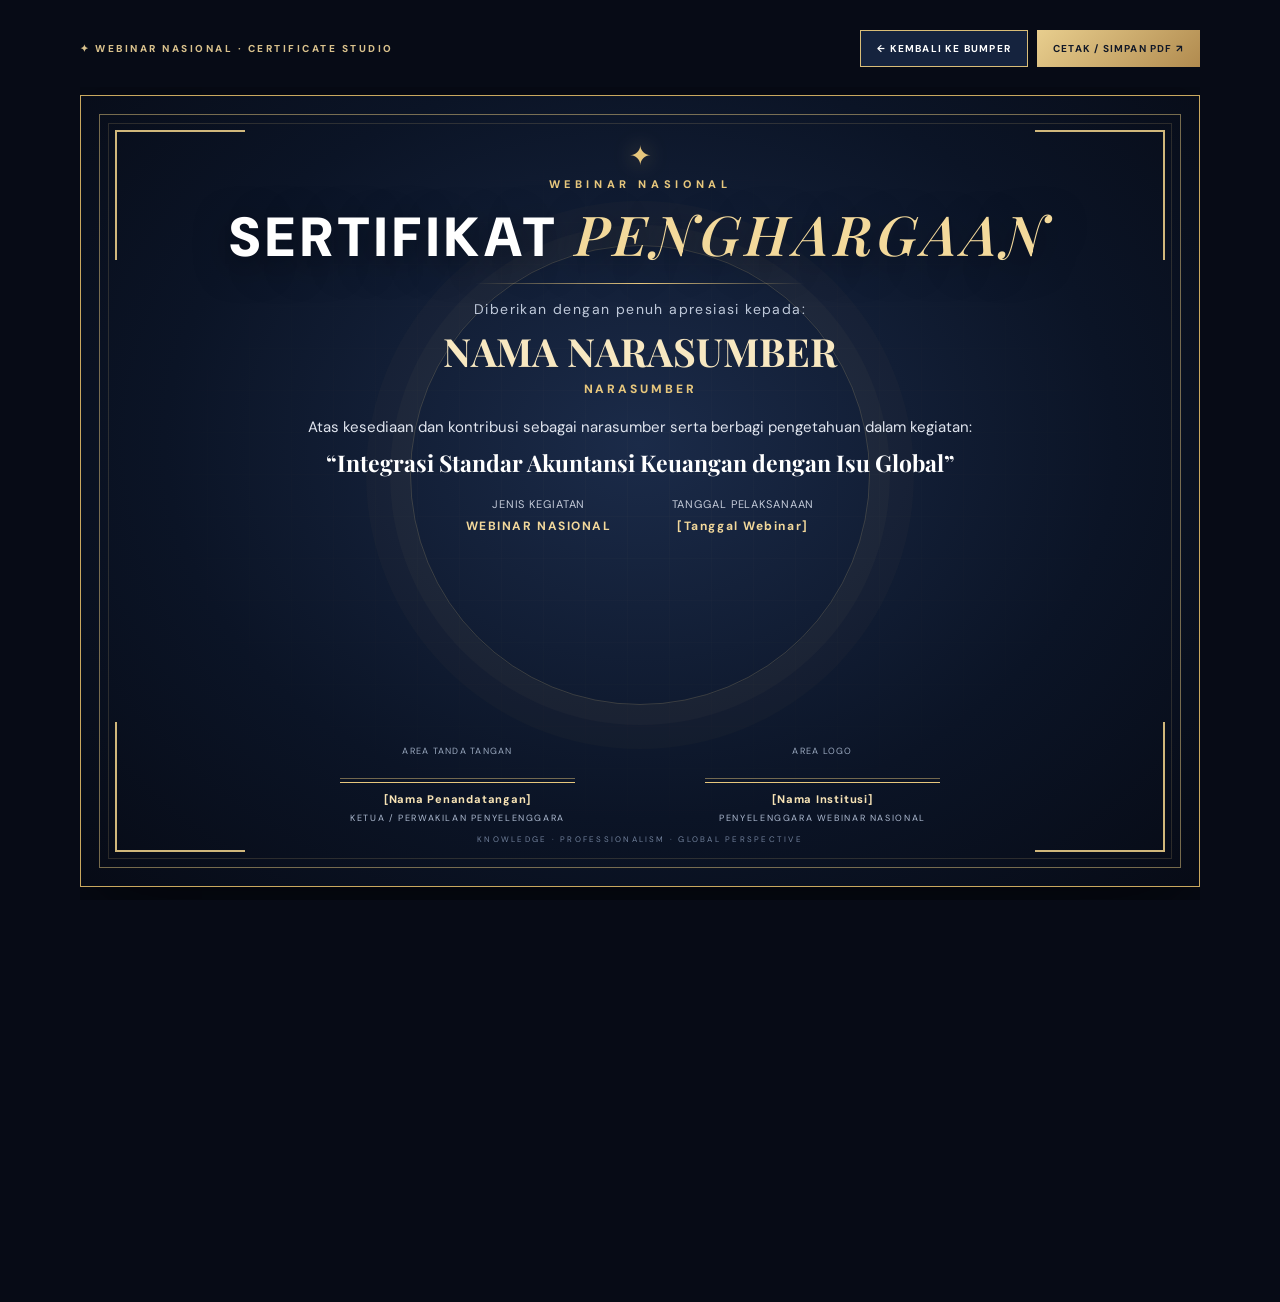
==== commit 3b1345a9: "Refine national webinar speaker certificate" ====
--- a/sertifikat.html
+++ b/sertifikat.html
@@ -8,15 +8,15 @@
 <link rel="stylesheet" href="style.css">
 <style>
 body{overflow:auto;min-height:100%;background:#070b16;color:#fff}
-.certificate-app{min-height:100vh;padding:34px 20px 50px;position:relative;z-index:1}
-.cert-toolbar{max-width:1120px;margin:0 auto 22px;display:flex;align-items:center;justify-content:space-between;gap:12px;flex-wrap:wrap}
+.certificate-app{min-height:100vh;padding:30px 18px 48px;position:relative;z-index:1}
+.cert-toolbar{max-width:1120px;margin:0 auto 20px;display:flex;align-items:center;justify-content:space-between;gap:12px;flex-wrap:wrap}
 .cert-brand{font-size:10px;letter-spacing:.25em;color:#d9c18c;font-weight:800}
 .cert-actions{display:flex;gap:9px;flex-wrap:wrap}
 .cert-btn{border:1px solid #d9bd78;background:#15233e;color:#fff;padding:11px 16px;font:700 10px 'DM Sans',sans-serif;letter-spacing:.12em;cursor:pointer}
 .cert-btn.primary{background:linear-gradient(135deg,#e8ce8e,#b18b4f);color:#111827;border:0}
 .cert-btn:hover{filter:brightness(1.12)}
 .cert-wrap{width:min(1120px,100%);margin:auto;overflow-x:auto;padding:8px 0 20px}
-.certificate{position:relative;width:1120px;height:792px;max-width:none;background:radial-gradient(ellipse at 50% 44%,#1b2b49 0%,#0b1426 60%,#070b16 100%);border:1px solid #c9a85f;box-shadow:0 24px 80px #0009;overflow:hidden;padding:58px 78px;text-align:center}
+.certificate{position:relative;width:1120px;height:792px;max-width:none;background:radial-gradient(ellipse at 50% 44%,#1b2b49 0%,#0b1426 60%,#070b16 100%);border:1px solid #c9a85f;box-shadow:0 24px 80px #0009;overflow:hidden;padding:46px 78px 42px;text-align:center}
 .certificate:before{content:"";position:absolute;inset:18px;border:1px solid #d8bd7b88;pointer-events:none}
 .certificate:after{content:"";position:absolute;inset:27px;border:1px solid #d8bd7b2b;pointer-events:none}
 .cert-grid{position:absolute;inset:0;opacity:.11;background-image:linear-gradient(#e7c77d33 1px,transparent 1px),linear-gradient(90deg,#e7c77d33 1px,transparent 1px);background-size:42px 42px;mask-image:radial-gradient(ellipse,black,transparent 74%)}
@@ -24,49 +24,49 @@
 .cert-corner{position:absolute;width:130px;height:130px;border-color:#e6ca86;border-style:solid;opacity:.9}
 .cert-corner.tl{top:34px;left:34px;border-width:2px 0 0 2px}.cert-corner.tr{top:34px;right:34px;border-width:2px 2px 0 0}.cert-corner.bl{bottom:34px;left:34px;border-width:0 0 2px 2px}.cert-corner.br{bottom:34px;right:34px;border-width:0 2px 2px 0}
 .cert-content{position:relative;z-index:1;height:100%;display:flex;flex-direction:column;align-items:center}
-.cert-mark{font-size:30px;color:#e7c77d;line-height:1;margin-bottom:10px;text-shadow:0 0 22px #e7c77d77}
-.cert-eyebrow{font-size:11px;font-weight:800;letter-spacing:.42em;color:#e7c77d;margin:0 0 18px}
-.cert-title{font-size:57px;line-height:1;font-weight:900;letter-spacing:.09em;margin:0;color:#fff;text-shadow:0 8px 35px #0008}
+.cert-mark{font-size:27px;color:#e7c77d;line-height:1;margin-bottom:8px;text-shadow:0 0 22px #e7c77d77}
+.cert-eyebrow{font-size:11px;font-weight:800;letter-spacing:.42em;color:#e7c77d;margin:0 0 15px}
+.cert-title{font-size:55px;line-height:1;font-weight:900;letter-spacing:.09em;margin:0;color:#fff;text-shadow:0 8px 35px #0008}
 .cert-title em{font-family:'Playfair Display',serif;color:#f3d99b;font-weight:600}
-.cert-rule{width:330px;height:1px;background:linear-gradient(90deg,transparent,#e7c77d,transparent);margin:22px auto 19px}
-.cert-intro{font-size:14px;letter-spacing:.1em;color:#bfc9da;margin:0 0 15px}
-.cert-name{font-family:'Playfair Display',serif;font-weight:700;font-size:39px;color:#f8e8c1;margin:0 0 7px;line-height:1.12}
-.cert-role{font-size:12px;letter-spacing:.24em;color:#e7c77d;font-weight:800;margin:0 0 20px}
+.cert-rule{width:330px;height:1px;background:linear-gradient(90deg,transparent,#e7c77d,transparent);margin:18px auto 16px}
+.cert-intro{font-size:14px;letter-spacing:.1em;color:#bfc9da;margin:0 0 12px}
+.cert-name{font-family:'Playfair Display',serif;font-weight:700;font-size:39px;color:#f8e8c1;margin:0 0 7px;line-height:1.12;max-width:900px}
+.cert-role{font-size:12px;letter-spacing:.24em;color:#e7c77d;font-weight:800;margin:0 0 17px}
 .cert-body{font-size:15px;line-height:1.8;color:#e0e5ef;max-width:790px;margin:0 auto}
-.cert-topic{font-family:'Playfair Display',serif;font-size:22px;line-height:1.3;color:#fff;margin:7px auto 0;max-width:820px}
-.cert-meta{display:flex;justify-content:center;gap:60px;margin-top:24px;color:#c5ccda;font-size:11px;letter-spacing:.08em}
+.cert-topic{font-family:'Playfair Display',serif;font-size:23px;line-height:1.3;color:#fff;margin:7px auto 0;max-width:820px}
+.cert-meta{display:flex;justify-content:center;gap:60px;margin-top:19px;color:#c5ccda;font-size:11px;letter-spacing:.08em}
 .cert-meta strong{display:block;color:#f2d89b;font-size:12px;margin-top:7px;letter-spacing:.13em}
-.signature-area{margin-top:auto;margin-bottom:3px;display:flex;justify-content:center;align-items:flex-end;width:100%;gap:130px}
+.signature-area{margin-top:auto;margin-bottom:0;display:flex;justify-content:center;align-items:flex-end;width:100%;gap:130px}
 .sig-block{width:235px;text-align:center;color:#dfe5f0;font-size:11px;letter-spacing:.07em}
 .sig-image{height:58px;width:100%;display:flex;align-items:center;justify-content:center;margin-bottom:4px}
 .sig-image img{max-height:58px;max-width:190px;object-fit:contain}
 .sig-placeholder{height:55px;width:100%;border-bottom:1px solid #e7c77d77;display:flex;align-items:center;justify-content:center;color:#9ba9bf;font-size:9px;letter-spacing:.14em}
 .sig-name{border-top:1px solid #e7c77d;margin-top:3px;padding-top:9px;font-weight:800;color:#f7e3b5;min-height:26px}
 .sig-caption{font-size:9px;color:#aebbd1;margin-top:4px;letter-spacing:.18em}
-.cert-foot{font-size:8px;letter-spacing:.28em;color:#71809b;margin-top:12px}
+.cert-foot{font-size:8px;letter-spacing:.28em;color:#71809b;margin-top:10px}
 .editor{max-width:1120px;margin:20px auto 0;padding:18px 20px;border:1px solid #d7bd7b44;background:#0c1425;display:grid;grid-template-columns:repeat(4,minmax(0,1fr));gap:14px}
 .editor h2{grid-column:1/-1;font-size:12px;letter-spacing:.2em;color:#e7c77d;margin:0 0 2px}
 .editor label{font-size:10px;letter-spacing:.1em;color:#b7c3d6;display:flex;flex-direction:column;gap:7px}
 .editor input{background:#070c18;border:1px solid #394761;color:white;padding:10px;font:13px 'DM Sans',sans-serif;min-width:0}
 .editor .wide{grid-column:span 2}
 .editor .hint{grid-column:1/-1;font-size:10px;color:#8391a8;line-height:1.5;margin:0}
-@media(max-width:720px){.certificate-app{padding:22px 12px}.cert-toolbar{align-items:flex-start}.editor{grid-template-columns:1fr 1fr}.editor .wide{grid-column:span 2}.certificate{transform-origin:top left}}
+@media(max-width:720px){.certificate-app{padding:22px 12px}.cert-toolbar{align-items:flex-start}.editor{grid-template-columns:1fr 1fr}.editor .wide{grid-column:span 2}}
 @page{size:A4 landscape;margin:0}
 @media print{
  html,body{width:297mm;height:210mm;overflow:hidden!important;background:#070b16!important;-webkit-print-color-adjust:exact;print-color-adjust:exact}
  .certificate-app{padding:0;min-height:0}
  .cert-toolbar,.editor{display:none!important}
  .cert-wrap{width:297mm;height:210mm;padding:0;margin:0;overflow:visible}
- .certificate{width:297mm;height:210mm;transform:none!important;box-shadow:none;padding:15mm 20mm;border:0}
+ .certificate{width:297mm;height:210mm;transform:none!important;box-shadow:none;padding:12mm 20mm 10mm;border:0}
  .certificate:before{inset:5mm}.certificate:after{inset:7mm}
  .cert-corner{width:35mm;height:35mm}.cert-corner.tl{top:9mm;left:9mm}.cert-corner.tr{top:9mm;right:9mm}.cert-corner.bl{bottom:9mm;left:9mm}.cert-corner.br{bottom:9mm;right:9mm}
- .cert-mark{font-size:8mm;margin-bottom:2mm}.cert-eyebrow{font-size:3mm;margin-bottom:4mm}
- .cert-title{font-size:15mm}.cert-rule{margin:5mm auto 4mm;width:88mm}
- .cert-intro{font-size:3.7mm;margin-bottom:3mm}.cert-name{font-size:10mm}.cert-role{font-size:3mm;margin-bottom:4mm}
- .cert-body{font-size:3.8mm}.cert-topic{font-size:6mm;margin-top:1.5mm}
- .cert-meta{margin-top:5mm;font-size:2.8mm;gap:16mm}.cert-meta strong{font-size:3.2mm;margin-top:2mm}
- .signature-area{margin-bottom:0;gap:35mm}.sig-block{width:62mm;font-size:2.8mm}.sig-image{height:15mm}.sig-image img{max-height:15mm;max-width:50mm}.sig-placeholder{height:14mm;font-size:2.3mm}.sig-name{padding-top:2mm;min-height:7mm}.sig-caption{font-size:2.2mm}
- .cert-foot{font-size:2mm;margin-top:2mm}
+ .cert-mark{font-size:7mm;margin-bottom:2mm}.cert-eyebrow{font-size:3mm;margin-bottom:3mm}
+ .cert-title{font-size:14mm}.cert-rule{margin:4mm auto;width:88mm}
+ .cert-intro{font-size:3.5mm;margin-bottom:2.5mm}.cert-name{font-size:9.5mm}.cert-role{font-size:2.8mm;margin-bottom:3.5mm}
+ .cert-body{font-size:3.5mm}.cert-topic{font-size:5.5mm;margin-top:1.3mm}
+ .cert-meta{margin-top:4mm;font-size:2.7mm;gap:16mm}.cert-meta strong{font-size:3mm;margin-top:1.5mm}
+ .signature-area{margin-bottom:0;gap:35mm}.sig-block{width:62mm;font-size:2.8mm}.sig-image{height:13mm}.sig-image img{max-height:13mm;max-width:50mm}.sig-placeholder{height:12mm;font-size:2.2mm}.sig-name{padding-top:1.5mm;min-height:6mm}.sig-caption{font-size:2mm}
+ .cert-foot{font-size:1.8mm;margin-top:1.5mm}
 }
 </style>
 </head>
@@ -91,22 +91,22 @@
     <p class="cert-intro">Diberikan dengan penuh apresiasi kepada:</p>
     <h2 class="cert-name" id="preview-name">NAMA NARASUMBER</h2>
     <p class="cert-role" id="preview-degree">NARASUMBER</p>
-    <p class="cert-body">Atas kontribusi, ilmu, dan inspirasi yang telah diberikan sebagai narasumber dalam kegiatan:</p>
+    <p class="cert-body">Atas kesediaan dan kontribusi sebagai narasumber serta berbagi pengetahuan dalam kegiatan:</p>
     <h3 class="cert-topic">“Integrasi Standar Akuntansi Keuangan dengan Isu Global”</h3>
     <div class="cert-meta">
-     <div>DISelenggarakan secara<strong>NASIONAL</strong></div>
+     <div>JENIS KEGIATAN<strong>WEBINAR NASIONAL</strong></div>
      <div>TANGGAL PELAKSANAAN<strong id="preview-date">[Tanggal Webinar]</strong></div>
     </div>
     <div class="signature-area">
      <div class="sig-block">
-      <div class="sig-image"><img id="sig-img" alt="Tanda tangan panitia" hidden></div>
+      <div class="sig-image"><img id="sig-img" alt="Tanda tangan penandatangan" hidden></div>
       <div class="sig-placeholder" id="sig-placeholder">AREA TANDA TANGAN</div>
       <div class="sig-name" id="preview-signatory">[Nama Penandatangan]</div>
-      <div class="sig-caption">PANITIA / PENYELENGGARA</div>
+      <div class="sig-caption">KETUA / PERWAKILAN PENYELENGGARA</div>
      </div>
      <div class="sig-block">
       <div class="sig-image"><img id="org-img" alt="Logo penyelenggara" hidden></div>
-      <div class="sig-placeholder" id="org-placeholder">LOGO / IDENTITAS PENYELENGGARA</div>
+      <div class="sig-placeholder" id="org-placeholder">AREA LOGO</div>
       <div class="sig-name" id="preview-org">[Nama Institusi]</div>
       <div class="sig-caption">PENYELENGGARA WEBINAR NASIONAL</div>
      </div>
@@ -118,20 +118,35 @@
  <section class="editor">
   <h2>SESUAIKAN DATA SERTIFIKAT</h2>
   <label>Nama lengkap narasumber<input id="input-name" value="NAMA NARASUMBER"></label>
-  <label>Gelar / kualifikasi<input id="input-degree" value="NARASUMBER"></label>
+  <label>Gelar / kualifikasi<input id="input-degree" value="GELAR AKADEMIK"></label>
   <label>Tanggal webinar<input id="input-date" placeholder="Contoh: 4 November 2026"></label>
-  <label>Nama penandatangan<input id="input-signatory" placeholder="Nama lengkap / jabatan"></label>
+  <label>Nama penandatangan<input id="input-signatory" placeholder="Nama lengkap penandatangan"></label>
   <label class="wide">Nama institusi / penyelenggara<input id="input-org" placeholder="Nama program studi / institusi"></label>
-  <label class="wide">Unggah gambar tanda tangan (opsional)<input id="input-signature" type="file" accept="image/png,image/jpeg,image/webp"></label>
-  <p class="hint">Area tanda tangan disiapkan kosong secara default agar bisa diisi tanda tangan resmi. Gunakan gambar tanda tangan yang memang berhak digunakan. Untuk hasil terbaik, unggah PNG transparan. Klik “Cetak / Simpan PDF” lalu pilih ukuran kertas A4 dan orientasi landscape.</p>
+  <label class="wide">Unggah tanda tangan resmi (PNG/JPG)<input id="input-signature" type="file" accept="image/png,image/jpeg,image/webp"></label>
+  <label class="wide">Unggah logo penyelenggara (opsional)<input id="input-logo" type="file" accept="image/png,image/jpeg,image/webp"></label>
+  <p class="hint">Nama, gelar, tanggal, penandatangan, dan penyelenggara dapat diedit langsung. Area tanda tangan dan logo disiapkan agar dapat diisi kemudian. Unggah tanda tangan yang memang berhak digunakan, idealnya PNG transparan. Untuk hasil cetak, pilih kertas A4 dan orientasi landscape; aktifkan background graphics agar warna desain tercetak.</p>
  </section>
 </main>
 <script>
 const bind=(input,preview)=>{document.getElementById(input).addEventListener('input',e=>document.getElementById(preview).textContent=e.target.value||'');};
-bind('input-name','preview-name');bind('input-degree','preview-degree');bind('input-date','preview-date');bind('input-signatory','preview-signatory');bind('input-org','preview-org');
-document.getElementById('input-signature').addEventListener('change',e=>{
- const file=e.target.files&&e.target.files[0];if(!file)return;
- const reader=new FileReader();reader.onload=()=>{const img=document.getElementById('sig-img');img.src=reader.result;img.hidden=false;document.getElementById('sig-placeholder').hidden=true;};reader.readAsDataURL(file);
-});
+bind('input-name','preview-name');
+bind('input-degree','preview-degree');
+bind('input-date','preview-date');
+bind('input-signatory','preview-signatory');
+bind('input-org','preview-org');
+function bindImage(inputId,imgId,placeholderId){
+ document.getElementById(inputId).addEventListener('change',e=>{
+  const file=e.target.files&&e.target.files[0];if(!file)return;
+  if(!['image/png','image/jpeg','image/webp'].includes(file.type)){alert('Gunakan file PNG, JPG, atau WebP.');e.target.value='';return;}
+  if(file.size>8*1024*1024){alert('Ukuran file maksimal 8 MB.');e.target.value='';return;}
+  const reader=new FileReader();
+  reader.onload=()=>{const img=document.getElementById(imgId);img.src=reader.result;img.hidden=false;document.getElementById(placeholderId).hidden=true;};
+  reader.onerror=()=>alert('File gagal dibaca. Silakan coba lagi.');
+  reader.readAsDataURL(file);
+ });
+}
+bindImage('input-signature','sig-img','sig-placeholder');
+bindImage('input-logo','org-img','org-placeholder');
 </script>
-</body></html>+</body>
+</html>
